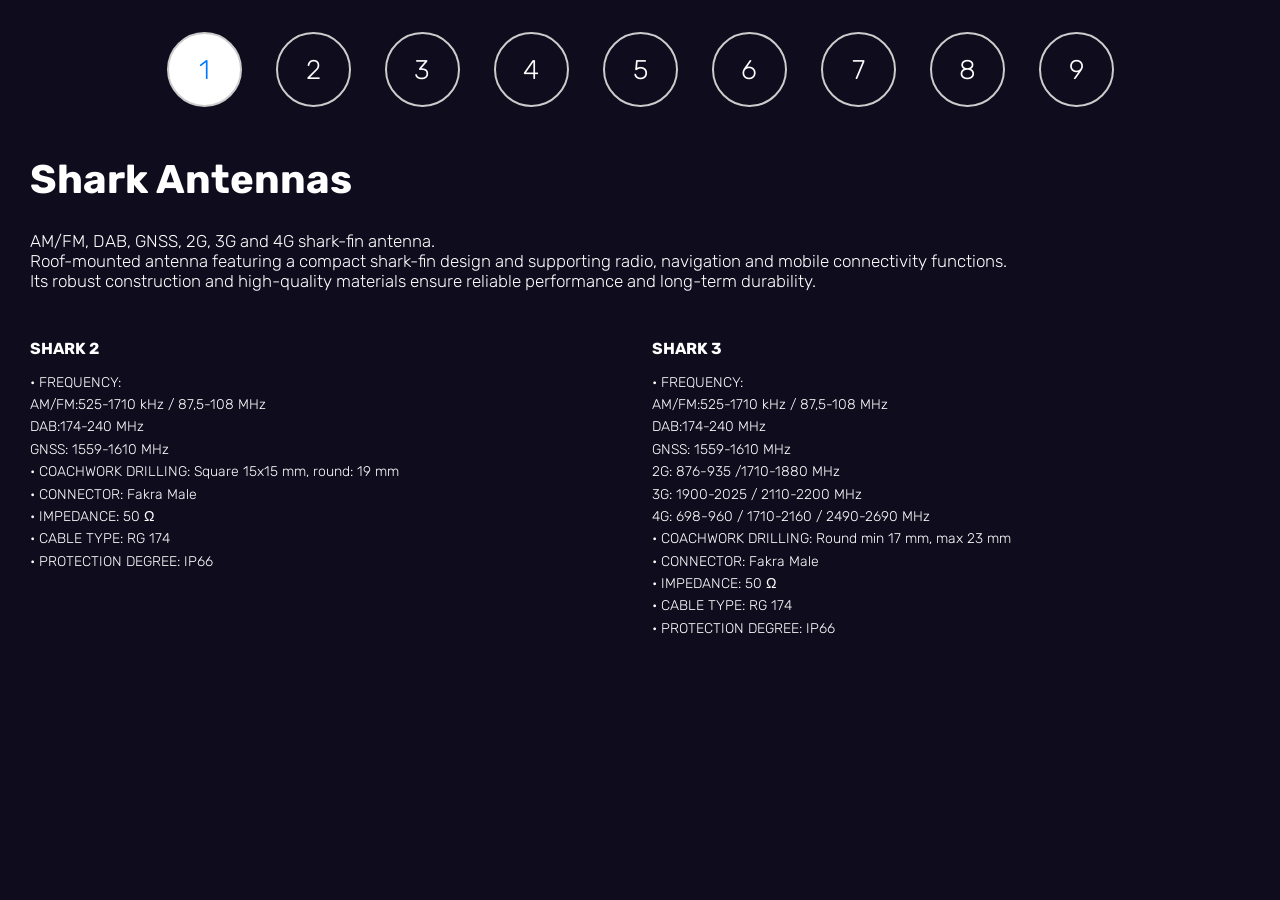
==== index.html @ e8b11071 "Add files via upload" ====
<!DOCTYPE html>
<html lang="en">
<head>
    <title>Touch Screen EIMA 2026 - CONNECT</title>
	<meta charset="utf-8">
	<meta name="viewport" content="width=device-width, initial-scale=1">
	<!--Boostrap-->
	<link href="css/bootstrap-grid.css" rel="stylesheet">
	<!--Link foglio CSS-->
	<link rel="stylesheet" type="text/css" href="css/style.css">
	<!--Google font-->
	<link rel="preconnect" href="https://fonts.googleapis.com">
	<link rel="preconnect" href="https://fonts.gstatic.com" crossorigin>
	<link href="https://fonts.googleapis.com/css2?family=Rubik:wght@300;500;700&display=swap" rel="stylesheet">
	<!--JavaScript-->
	<script src="js/jquery.min.js"></script>
	<script src="js/2bootstrap.min.js"></script>
</head>
<body>

    <div class="tabs-container">
        <!-- Pulsanti delle schede -->
        <div class="tabs-nav">
            <button class="tab-button active" onclick="openTab(event, 'scheda1')">1</button>
            <button class="tab-button" onclick="openTab(event, 'scheda2')">2</button>
            <button class="tab-button" onclick="openTab(event, 'scheda3')">3</button>
			<button class="tab-button" onclick="openTab(event, 'scheda4')">4</button>
			<button class="tab-button" onclick="openTab(event, 'scheda5')">5</button>
			<button class="tab-button" onclick="openTab(event, 'scheda6')">6</button>
			<button class="tab-button" onclick="openTab(event, 'scheda7')">7</button>
			<button class="tab-button" onclick="openTab(event, 'scheda8')">8</button>
			<button class="tab-button" onclick="openTab(event, 'scheda9')">9</button>
        </div>

        <!-- Contenuto delle schede -->
        <div class="tabs-content">
            <div id="scheda1" class="tab-panel active">
				<div class="row"> 
			 		<div class="col-12">
                	<h1>Shark Antennas</h1>
					<h5>AM/FM, DAB, GNSS, 2G, 3G and 4G shark-fin antenna.<br>
 Roof-mounted antenna featuring a compact shark-fin design and supporting radio, navigation and mobile connectivity functions.<br>
 Its robust construction and high-quality materials ensure reliable performance and long-term durability.</h5>
					</div>
				</div><br>
				<div class="row">
					<div class="col-6">
					<b>SHARK 2</b>
					<p>• FREQUENCY: <br>
					AM/FM:525-1710 kHz / 87,5-108 MHz<br>
					DAB:174-240 MHz<br>
					GNSS: 1559-1610 MHz<br>
					• COACHWORK DRILLING: Square 15x15 mm, round: 19 mm<br>
					• CONNECTOR: Fakra Male<br>
					• IMPEDANCE: 50 Ω<br>
					• CABLE TYPE: RG 174<br>
					• PROTECTION DEGREE: IP66
					</p>
					</div>
					
					<div class="col-6">
					<b>SHARK 3</b>
					<p>• FREQUENCY: <br>
					AM/FM:525-1710 kHz / 87,5-108 MHz<br>
					DAB:174-240 MHz<br>
					GNSS: 1559-1610 MHz<br>
					2G: 876-935 /1710-1880 MHz<br>
					3G: 1900-2025 / 2110-2200 MHz<br>
					4G: 698-960 / 1710-2160 / 2490-2690 MHz<br>
					• COACHWORK DRILLING: Round min 17 mm, max 23 mm<br>
					• CONNECTOR: Fakra Male<br>
					• IMPEDANCE: 50 Ω<br>
					• CABLE TYPE: RG 174<br>
					• PROTECTION DEGREE: IP66
					</div>
				</div>
           </div>

            <div id="scheda2" class="tab-panel">
                <div class="row"> 
			 		<div class="col-12">
                	<h1>Flexi Antenna</h1>
					<h5>AM/FM and DAB-ready antenna designed for heavy-duty applications.<br>
 Suitable for receiving both analogue AM/FM and DAB digital radio signals.<br>
 Its unique design and materials make the rod highly flexible and resistant to the mechanical stresses typically encountered in agricultural and construction vehicles.</h5>
					</div>
				</div>
				<div class="row">
					<div class="col-6">
					<p>• FREQUENCY: 525-1710 kHz / 87,5-108 MHz<br>
					• CONNECTOR: DIN Male<br>
					• CABLE TYPE: RG 58<br>
					• CABLE LENGHT: 1500-2500mm<br>
					• IMPEDANCE: 50 Ω</p>
					</div>
					<div class="col-6">
					<p>• ROD TYPE: Smooth<br>
					• ROD LENGTH (L): 240 mm<br>
					• ROD THREAD: M6<br>
					• MOUNTING TYPE: Universal<br>
					• PROTECTION DEGREE: IP68</p>
					</div>
            	</div>
			</div>
			
			<div id="scheda3" class="tab-panel">
                <div class="row"> 
			 		<div class="col-12">
                	<h1>Foil Combi DAB Antenna</h1>
					<h5>AM/FM and DAB foil antenna with dedicated amplifier for plastic and fiberglass surfaces.<br>
 Designed for installation on recreational, commercial and industrial vehicles with non-metallic body panels.<br>
 The adhesive-mounted antenna provides reliable radio reception while enabling flexible integration on bumpers and other plastic or fiberglass surfaces. </h5>
					</div>
				</div>
				<div class="row">
					<div class="col-4">
					<p>• PROTECTION DEGREE: IP67<br>
					• CONNECTOR: Fakra Male<br>
					• POWER SUPPLY: 12 Volt phantom<br>
					• CONSUMPTION: 60 mA max<br>
					• IMPEDANCE: 50 Ω</p>
					</div>
					<div class="col-4">
					<p><b>AM/FM</b><br>
					• FREQUENCY: 525-1710 kHz / 87,5-108 MHz<br>
					• VSWR: 2,1:1</p>
					</div>
					<div class="col-4">
					<p><b>DAB</b><br>
					• FREQUENCY: 174 - 240 MHz<br>
					• GAIN: 8 dBi <br>
					• VSWR: 1,7:1</p>
					</div>
            	</div>
			</div>
			
			<div id="scheda4" class="tab-panel">
                <div class="row"> 
			 		<div class="col-12">
                	<h1>New Light Antenna</h1>
					<h5>AM/FM and DAB foil antenna for internal glass mounting.<br>
 Designed for the reception of analogue AM/FM and DAB digital radio signals.<br>
 The compact amplifier and transparent receiving element ensure high reception quality while maintaining a virtually invisible installation.</h5>
					</div>
				</div>
				<div class="row">
					<div class="col-4">
					<p>• CONNECTOR: FAKRA Male<br>
					• CABLE TYPE: RG 174<br>
					• CABLE LENGTH: 170 mm<br>
					• POWER SUPPLY: 12 Volt phantom<br>
					• CONSUMPTION: 90 mA max<br>
					• IMPEDANCE: 50 Ω<br>
					• MOUNTING: Internal adhesive on glass<br>
					• PROTECTION DEGREE: IP41</p>
					</div>
					<div class="col-4">
					<p><b>AM/FM</b><br>
					• FREQUENCY: 525-1710 kHz / 87,5-108 MHz<br>
					• VSWR:FM: < 3:1</p>
					</div>
					<div class="col-4">
					<p><b>DAB</b><br>
					• FREQUENCY: 174-240 MHz<br>
					• GAIN: 8 dBi<br>
					• VSWR: < 2:1</p>
					</div>
            	</div>
			</div>
			
			<div id="scheda5" class="tab-panel">
                <div class="row"> 
			 		<div class="col-12">
                	<h1>Rubber DAB Antenna</h1>
					<h5>DAB antenna for internal glass mounting with adhesive fixing.<br>
 Designed for reliable DAB digital radio reception in a wide range of vehicle applications.<br>
 Its sturdy, thin and flexible construction ensures easy installation on the windscreen, rear window or side windows, while the integrated low-noise amplifier enhances signal quality.</h5>
					</div>
				</div>
				<div class="row">
					<div class="col-6">
					<p>• FREQUENCY: 174-240 MHz<br>
					• CONNECTOR: SMB Female 90°<br>
					• CABLE TYPE: RG 174<br>
					• CABLE LENGTH: 3500 mm<br>
					• POWER SUPPLY: 12 Volt phantom</p>
					</div>
					<div class="col-6">
					<p>• CONSUMPTION: 28 mA max<br>
					• IMPEDANCE: 50 Ω<br>
					• GAIN: 6 dBi<br>
					• VSWR: 1,8 typical</p>
					</div>
            	</div>
			</div>
			
			<div id="scheda6" class="tab-panel">
                <div class="row"> 
			 		<div class="col-12">
                	<h1>Radome Compact Antenna</h1>
					<h5>Compact low-profile multiband antenna for mobile communication, positioning and data transmission.<br>
 Suitable for demanding vehicle and industrial applications requiring multiple connectivity functions in a single device.<br>
 It supports 2G, 3G, 4G, dual-band Wi-Fi, Bluetooth and GNSS technologies, combining versatility and robustness in a compact design.</h5>
					</div>
				</div>
				<div class="row">
					<div class="col-3">
					<p>• CONNECTOR: FAKRA Male<br>
					• CABLE TYPE: RG 174<br>
					• CABLE LENGHT: 190mm<br>
					• IMPEDANCE: 50 Ω<br>
					• MAX POWER: 4 Watt <br>
					• MOUNTING: on roof<br>
					• COACHWORK DRILLING: Round 19 mm
					• PROTECTION DEGREE: IP69</p>
					</div>
					<div class="col-3">
					<p><b>2G, 3G, 4G</b><br>
					• FREQUENCY: <br>
					2G: 876-935 / 1710-1880 MHz<br>
					3G: 1900-2025 / 2110-2200 MHz<br>
					4G: 698-960 / 1710-2160 / 2490-2690 MHz<br>
					• GAIN: 5 dBi max <br>
					• VSWR: 2,5:1
					</div>
					<div class="col-3">
					<p><b>WIFI BLUETOOTH</b><br>
					• FREQUENCY: <br>
					WIFI: 2401-2495 / 5170-5850 MHz<br>
					BLUETOOTH: 2400 MHz<br>
					• GAIN: 4 dBi max<br>
					• VSWR: 1,8:1<br>
					</p>
					</div>
					<div class="col-3">
					<p><b>GNSS</b><br>
					• FREQUENCY: 1559-1610 MHz<br>
					• GAIN: 28 dBi<br>
					• VSWR: 1,5:1<br>
					• POWER SUPPLY: 3-5 Volt phantom<br>
					• CONSUMPTION: 45 mA max</p>
					</div>
            	</div>
			</div>
			
			<div id="scheda7" class="tab-panel">
                <div class="row"> 
			 		<div class="col-12">
                	<h1>Navi Antenna</h1>
					<h5>GNSS antenna for internal mounting with adhesive or magnetic fixing.<br>
 Designed to support the main satellite positioning systems used for navigation and tracking applications.<br>
 Its compact design enables easy integration while ensuring accurate and reliable positioning performance.</h5>
					</div>
				</div>
				<div class="row">
					<div class="col-6">
					<p>• FREQUENCY: 1559-1610 MHz<br>
					• CABLE TYPE: RG 174<br>
					• POWER SUPPLY: 3-5 Volt phantom<br>
					• CONSUMPTION: 45 mA max<br>
					• IMPEDANCE: 50 Ω</p>
					</div>
					<div class="col-6">
					<p>• GAIN: 28 dBi<br>
					• VSWR: 1,5:1<br>
					• MOUNTING: Internal and external - Magnetic and adhesive<br>
					• PROTECTION DEGREE: IP69K</p>
					</div>
            	</div>
			</div>
			
			<div id="scheda8" class="tab-panel">
                <div class="row"> 
			 		<div class="col-12">
                	<h1>DAB Radio</h1>
					<h5>Dust- and splash-resistant DAB radio designed for heavy-duty applications.<br>
 Compatible with both 12V and 24V vehicle electrical systems without the need for adapters.<br>
 The integrated timer function allows the radio to continue operating for a predetermined period after the switched power supply is turned off.</h5>
					</div>
				</div>
				<div class="row">
					<div class="col-6">
					<p>• TUNER: AM/FM RDS world tuner - DAB tuner<br>
					• AUDIO SOURCE: USB - A2DP - AUX in<br>
					• BLETOOTH: Hands free (HFP) - Audio streaming (A2DP/AVRCP)<br>
					• MEDIA: MP3 - WMA<br>
					• DISPLAY: LCD with white illumination and black segments<br>
					• KEY & KNOB: Red color light<br>
					• FRONT PANEL: Fixed panel<br>
					</p>
					</div>
					<div class="col-6">
					<p>• AUDIO POWER: 4 x 40 watt max<br>
					• POWER SUPPLY: 12/24 volt<br>
					• MAIN CONNECTOR: ISO built in<br>
					• ANTENNA CONNECTOR AM/FM: DIN female - DAB: SMB male<br>
					• DIMENSIONS: 1 DIN standard short body<br>
					• PROTECTION DEGREE: IP54</p>
					</div>
            	</div>
			</div>
			
			<div id="scheda9" class="tab-panel">
                <div class="row"> 
			 		<div class="col-12">
                	<h1>Active Splitter</h1>
					<h5>AM/FM-DAB active splitter developed in compliance with OEM specifications.<br>
 Designed to connect a DAB digital radio receiver to a passive AM/FM antenna prepared for DAB frequency reception.<br>
 The splitter ensures excellent separation of AM/FM and DAB signals, enabling the recovery of digital radio signals through compatible passive antenna systems.</h5>
					</div>
				</div>
				<div class="row">
					<div class="col-6">
					<p>• FREQUENCY AM/FM: 525-1710kHz / 87,5-108MHz / DAB: 174-240MHz<br>
					• CONNECTOR: FAKRA Male Waterblue for IN and OUT<br>
					• POWER SUPPLY: 12 Volt dedicated<br>
					• CONSUMPTION: 110 mA<br>
					• IMPEDANCE: 50 Ω<br>
					• GAIN AM: 25 dB / FM: 12 dB / DAB: 20 dB<br>
					• VSWR FM: 3:1 / DAB: 2.5:1</p>
					</div>
					<div class="col-6">
					<p>• MOUNTING: Inside the vehicle with double-sided tape or plastic ties<br>
					• PROTECTION DEGREE: IP40<br>
					• ADAPTER CABLE ANTENNA IN: DIN Female<br>
					• ADAPTER CABLE AM / FM OUT: DIN Male<br>
					• ADAPTER CABLE DAB OUT: SMB Female 90°<br>
					• ADAPTER CABLE LENGHT: 500mm</p>
					</div>
            	</div>
			</div>
        </div>
    </div>


		
    <!-- Script JavaScript per gestire l'apertura -->
    <script>
        function openTab(event, tabId) {
            // Nasconde tutti i pannelli di contenuto
            const panels = document.querySelectorAll('.tab-panel');
            panels.forEach(panel => panel.classList.remove('active'));

            // Rimuove la classe 'active' da tutti i pulsanti
            const buttons = document.querySelectorAll('.tab-button');
            buttons.forEach(button => button.classList.remove('active'));

            // Mostra il pannello corrente e aggiunge la classe 'active' al pulsante cliccato
            document.getElementById(tabId).classList.add('active');
            event.currentTarget.classList.add('active');
        }
    </script>

</body>
</html>
---- css/style.css ----
/*
	Comment
*/

@font-face {
  font-family: "Rubik";
  src: url('../Fonts/Rubik-Light.ttf') format('truetype');
  font-weight: 300;
  font-style: normal;
}

@font-face {
  font-family: "Rubik";
  src: url('../Fonts/Rubik-Bold.ttf') format('truetype');
  font-weight: 700;
  font-style: normal;
}

@font-face {
  font-family: "Rubik";
  src: url('../Fonts/Rubik-Medium.ttf') format('truetype');
  font-weight: 500;
  font-style: normal;
}

html, body {
	margin: 0;
	height: 100vw;
	height: 100vh;
	overflow: hidden;
	font-family: 'Rubik', sans-serif;
	box-sizing: border-box;
}

body {
	background-color: #0F0C1D;
	font-family: 'Rubik', sans-serif;
	color: white;
}
a {
	text-decoration:none;
	color: #FFF;
	font-weight: 300;
}
/*.container {
	margin-top: 150px;
}*/

.container {
  width: 100%;
  height: 100%;
  display: flex;
  flex-direction: column;
  justify-content: center; /* Centra il testo verticalmente */
  padding: 20px;
  box-sizing: border-box;
}


p{
	line-height: 160%;
	font-weight: 300;
	font-size: 14px;
}
h1 {
	font-size: 40px;
	font-weight: 700;
}
h2 {
	font-weight: 500;
}
h3 {
	font-size: 25px;
	font-weight: 500;
}
h5 {
	font-size: 17px;
	font-weight: 300;
}
label {
	font-weight: 300;
}
input {
	font-weight: 300;
}
	
button {
	font-family: 'Rubik', sans-serif;
	margin: 2px;
	border: 2px solid white;
	border-radius: 50px;
	padding: 15px 20px;
	background-color: #0F0C1D;
	color: white;
	font-size: 14px;
	font-weight: 300;
}
.container .click {
	font-family: 'Rubik', sans-serif;
	margin: 2px;
	border: 2px solid white;
	border-radius: 50px;
	padding: 18px 25px;
	background-color: #0F0C1D;
	color: white;
	font-size: 16px;
}

video {
  width: 100%;
  max-width: 100%;
  height: auto;
}



/******* PDF READER - MODAL BOOTSTRAP *******/

.modal {
  --bs-modal-zindex: 1055;
  --bs-modal-width: 500px;
  --bs-modal-padding: 1rem;
  --bs-modal-margin: 0.5rem;
  --bs-modal-color: ;
  --bs-modal-bg: var(--bs-body-bg);
  --bs-modal-border-color: var(--bs-border-color-translucent);
  --bs-modal-border-width: var(--bs-border-width);
  --bs-modal-border-radius: var(--bs-border-radius-lg);
  --bs-modal-box-shadow: var(--bs-box-shadow-sm);
  --bs-modal-inner-border-radius: calc(var(--bs-border-radius-lg) - (var(--bs-border-width)));
  --bs-modal-header-padding-x: 1rem;
  --bs-modal-header-padding-y: 1rem;
  --bs-modal-header-padding: 1rem 1rem;
  --bs-modal-header-border-color: var(--bs-border-color);
  --bs-modal-header-border-width: var(--bs-border-width);
  --bs-modal-title-line-height: 1.5;
  --bs-modal-footer-gap: 0.5rem;
  --bs-modal-footer-bg: ;
  --bs-modal-footer-border-color: var(--bs-border-color);
  --bs-modal-footer-border-width: var(--bs-border-width);
  position: fixed;
  top: 0;
  left: 0;
  z-index: var(--bs-modal-zindex);
  display: none;
  width: 100%;
  height: 100%;
  overflow-x: hidden;
  overflow-y: auto;
  outline: 0;
}

.modal-dialog {
  position: relative;
  width: auto;
  margin: var(--bs-modal-margin);
  pointer-events: none;
}
.modal.fade .modal-dialog {
  transition: transform 0.3s ease-out;
  transform: translate(0, -50px);
}
@media (prefers-reduced-motion: reduce) {
  .modal.fade .modal-dialog {
    transition: none;
  }
}
.modal.show .modal-dialog {
  transform: none;
}
.modal.modal-static .modal-dialog {
  transform: scale(1.02);
}

.modal-dialog-scrollable {
  height: calc(100% - var(--bs-modal-margin) * 2);
}
.modal-dialog-scrollable .modal-content {
  max-height: 100%;
  overflow: hidden;
}
.modal-dialog-scrollable .modal-body {
  overflow-y: auto;
}

.modal-dialog-centered {
  display: flex;
  align-items: center;
  min-height: calc(100% - var(--bs-modal-margin) * 2);
}

.modal-content {
  position: relative;
  display: flex;
  flex-direction: column;
  width: 100%;
  color: var(--bs-modal-color);
  pointer-events: auto;
  background-color: var(--bs-modal-bg);
  background-clip: padding-box;
  border: var(--bs-modal-border-width) solid var(--bs-modal-border-color);
  border-radius: var(--bs-modal-border-radius);
  outline: 0;
}

.modal-backdrop {
  --bs-backdrop-zindex: 1050;
  --bs-backdrop-bg: #000;
  --bs-backdrop-opacity: 0.5;
  position: fixed;
  top: 0;
  left: 0;
  z-index: var(--bs-backdrop-zindex);
  width: 100vw;
  height: 100vh;
  background-color: var(--bs-backdrop-bg);
}
.modal-backdrop.fade {
  opacity: 0.7;
}
.modal-backdrop.show {
  opacity: var(--bs-backdrop-opacity);
}

.modal-header {
  display: flex;
  flex-shrink: 0;
  align-items: center;
  justify-content: space-between;
  padding: var(--bs-modal-header-padding);
  border-bottom: var(--bs-modal-header-border-width) solid var(--bs-modal-header-border-color);
  border-top-left-radius: var(--bs-modal-inner-border-radius);
  border-top-right-radius: var(--bs-modal-inner-border-radius);
}
.modal-header .btn-close {
  padding: calc(var(--bs-modal-header-padding-y) * 0.5) calc(var(--bs-modal-header-padding-x) * 0.5);
  margin: calc(-0.5 * var(--bs-modal-header-padding-y)) calc(-0.5 * var(--bs-modal-header-padding-x)) calc(-0.5 * var(--bs-modal-header-padding-y)) auto;
}

.modal-title {
  margin-bottom: 0;
  line-height: var(--bs-modal-title-line-height);
}

.modal-body {
  position: relative;
  flex: 1 1 auto;
  padding: var(--bs-modal-padding);
}

.modal-footer {
  display: flex;
  flex-shrink: 0;
  flex-wrap: wrap;
  align-items: center;
  justify-content: flex-end;
  padding: calc(var(--bs-modal-padding) - var(--bs-modal-footer-gap) * 0.5);
  background-color: var(--bs-modal-footer-bg);
  border-top: var(--bs-modal-footer-border-width) solid var(--bs-modal-footer-border-color);
  border-bottom-right-radius: var(--bs-modal-inner-border-radius);
  border-bottom-left-radius: var(--bs-modal-inner-border-radius);
}
.modal-footer > * {
  margin: calc(var(--bs-modal-footer-gap) * 0.5);
}

@media (min-width: 576px) {
  .modal {
    --bs-modal-margin: 1.75rem;
    --bs-modal-box-shadow: var(--bs-box-shadow);
  }
  .modal-dialog {
    max-width: var(--bs-modal-width);
    margin-right: auto;
    margin-left: auto;
  }
  .modal-sm {
    --bs-modal-width: 300px;
  }
}
@media (min-width: 992px) {
  .modal-lg,
  .modal-xl {
    --bs-modal-width: 900px;
  }
}
@media (min-width: 1200px) {
  .modal-xl {
    --bs-modal-width: 1100px;
  }
}
.modal-fullscreen {
  width: 100vw;
  max-width: none;
  height: 100%;
  margin: 0;
}
.modal-fullscreen .modal-content {
  height: 100%;
  border: 0;
  border-radius: 0;
}
.modal-fullscreen .modal-header,
.modal-fullscreen .modal-footer {
  border-radius: 0;
}
.modal-fullscreen .modal-body {
  overflow-y: auto;
}

@media (max-width: 575.98px) {
  .modal-fullscreen-sm-down {
    width: 100vw;
    max-width: none;
    height: 100%;
    margin: 0;
  }
  .modal-fullscreen-sm-down .modal-content {
    height: 100%;
    border: 0;
    border-radius: 0;
  }
  .modal-fullscreen-sm-down .modal-header,
  .modal-fullscreen-sm-down .modal-footer {
    border-radius: 0;
  }
  .modal-fullscreen-sm-down .modal-body {
    overflow-y: auto;
  }
}
@media (max-width: 767.98px) {
  .modal-fullscreen-md-down {
    width: 100vw;
    max-width: none;
    height: 100%;
    margin: 0;
  }
  .modal-fullscreen-md-down .modal-content {
    height: 100%;
    border: 0;
    border-radius: 0;
  }
  .modal-fullscreen-md-down .modal-header,
  .modal-fullscreen-md-down .modal-footer {
    border-radius: 0;
  }
  .modal-fullscreen-md-down .modal-body {
    overflow-y: auto;
  }
}
@media (max-width: 991.98px) {
  .modal-fullscreen-lg-down {
    width: 100vw;
    max-width: none;
    height: 100%;
    margin: 0;
  }
  .modal-fullscreen-lg-down .modal-content {
    height: 100%;
    border: 0;
    border-radius: 0;
  }
  .modal-fullscreen-lg-down .modal-header,
  .modal-fullscreen-lg-down .modal-footer {
    border-radius: 0;
  }
  .modal-fullscreen-lg-down .modal-body {
    overflow-y: auto;
  }
}
@media (max-width: 1199.98px) {
  .modal-fullscreen-xl-down {
    width: 100vw;
    max-width: none;
    height: 100%;
    margin: 0;
  }
  .modal-fullscreen-xl-down .modal-content {
    height: 100%;
    border: 0;
    border-radius: 0;
  }
  .modal-fullscreen-xl-down .modal-header,
  .modal-fullscreen-xl-down .modal-footer {
    border-radius: 0;
  }
  .modal-fullscreen-xl-down .modal-body {
    overflow-y: auto;
  }
}
@media (max-width: 1399.98px) {
  .modal-fullscreen-xxl-down {
    width: 100vw;
    max-width: none;
    height: 100%;
    margin: 0;
  }
  .modal-fullscreen-xxl-down .modal-content {
    height: 100%;
    border: 0;
    border-radius: 0;
  }
  .modal-fullscreen-xxl-down .modal-header,
  .modal-fullscreen-xxl-down .modal-footer {
    border-radius: 0;
  }
  .modal-fullscreen-xxl-down .modal-body {
    overflow-y: auto;
  }
}

/****** PAGINATION ******/

.pagination {
  --bs-pagination-padding-x: 0.75rem;
  --bs-pagination-padding-y: 0.375rem;
  --bs-pagination-font-size: 1rem;
  --bs-pagination-color: var(--bs-link-color);
  --bs-pagination-bg: var(--bs-body-bg);
  --bs-pagination-border-width: var(--bs-border-width);
  --bs-pagination-border-color: var(--bs-border-color);
  --bs-pagination-border-radius: var(--bs-border-radius);
  --bs-pagination-hover-color: var(--bs-link-hover-color);
  --bs-pagination-hover-bg: var(--bs-tertiary-bg);
  --bs-pagination-hover-border-color: var(--bs-border-color);
  --bs-pagination-focus-color: var(--bs-link-hover-color);
  --bs-pagination-focus-bg: var(--bs-secondary-bg);
  --bs-pagination-focus-box-shadow: 0 0 0 0.25rem rgba(13, 110, 253, 0.25);
  --bs-pagination-active-color: #fff;
  --bs-pagination-active-bg: #0d6efd;
  --bs-pagination-active-border-color: #0d6efd;
  --bs-pagination-disabled-color: var(--bs-secondary-color);
  --bs-pagination-disabled-bg: var(--bs-secondary-bg);
  --bs-pagination-disabled-border-color: var(--bs-border-color);
  display: flex;
  padding-left: 0;
  list-style: none;
}

.page-link {
  position: relative;
  display: block;
  padding: var(--bs-pagination-padding-y) var(--bs-pagination-padding-x);
  font-size: var(--bs-pagination-font-size);
  color: var(--bs-pagination-color);
  text-decoration: none;
  background-color: var(--bs-pagination-bg);
  border: var(--bs-pagination-border-width) solid var(--bs-pagination-border-color);
  transition: color 0.15s ease-in-out, background-color 0.15s ease-in-out, border-color 0.15s ease-in-out, box-shadow 0.15s ease-in-out;
}
@media (prefers-reduced-motion: reduce) {
  .page-link {
    transition: none;
  }
}
.page-link:hover {
  z-index: 2;
  color: var(--bs-pagination-hover-color);
  background-color: var(--bs-pagination-hover-bg);
  border-color: var(--bs-pagination-hover-border-color);
}
.page-link:focus {
  z-index: 3;
  color: var(--bs-pagination-focus-color);
  background-color: var(--bs-pagination-focus-bg);
  outline: 0;
  box-shadow: var(--bs-pagination-focus-box-shadow);
}
.page-link.active, .active > .page-link {
  z-index: 3;
  color: var(--bs-pagination-active-color);
  background-color: var(--bs-pagination-active-bg);
  border-color: var(--bs-pagination-active-border-color);
}
.page-link.disabled, .disabled > .page-link {
  color: var(--bs-pagination-disabled-color);
  pointer-events: none;
  background-color: var(--bs-pagination-disabled-bg);
  border-color: var(--bs-pagination-disabled-border-color);
}

.page-item:not(:first-child) .page-link {
  margin-left: calc(var(--bs-border-width) * -1);
}
.page-item:first-child .page-link {
  border-top-left-radius: var(--bs-pagination-border-radius);
  border-bottom-left-radius: var(--bs-pagination-border-radius);
}
.page-item:last-child .page-link {
  border-top-right-radius: var(--bs-pagination-border-radius);
  border-bottom-right-radius: var(--bs-pagination-border-radius);
}

.pagination-lg {
  --bs-pagination-padding-x: 1.5rem;
  --bs-pagination-padding-y: 0.75rem;
  --bs-pagination-font-size: 1.25rem;
  --bs-pagination-border-radius: var(--bs-border-radius-lg);
}

.pagination-sm {
  --bs-pagination-padding-x: 0.5rem;
  --bs-pagination-padding-y: 0.25rem;
  --bs-pagination-font-size: 0.875rem;
  --bs-pagination-border-radius: var(--bs-border-radius-sm);
}


/* Stile generale del contenitore */
        .tabs-container {
            margin: 20px 20px 20px 20px;
            overflow: hidden;
        }

/* Barra superiore con i pulsanti delle schede */
        .tabs-nav {
            display: flex;
			justify-content: center;
    		gap: 30px;
    		padding: 10px 0;
        }

        .tab-button {
            width: 75px;                  /* Larghezza fissa */
    		height: 75px;                 /* Altezza identica alla larghezza */
    		border-radius: 50%;           /* Rende il pulsante un cerchio perfetto */
    		border: 2px solid #ccc;       /* Bordo del cerchio non attivo */
    		font-size: 27px;
    /* Centra il testo perfettamente dentro il cerchio */
    		display: flex;
    		align-items: center;
    		justify-content: center;
        }

        /* Stile per la scheda attualmente attiva e aperta */
        .tab-button.active {
            background-color: #ffffff;
            color: #007BFF;
        }

        /* Contenitore dei testi */
        .tabs-content {
            padding: 10px;
            min-height: 150px;
        }
		

		
        /* Nasconde i contenuti di default */
        .tab-panel {
            display: none;
        }

        /* Mostra il contenuto quando la scheda è attiva */
        .tab-panel.active {
            display: block;
            animation: fadeIn 0.5s;
        }

        /* Semplice effetto di comparsa morbida */
        @keyframes fadeIn {
            from { opacity: 0; }
            to { opacity: 1; }
        }
		
/*Bollino NEW*/
.bollino-new {
background-color: #ff3b30; /* Rosso acceso */
color: white;              /* Testo bianco */
font-size: 14px;           /* Testo più piccolo del titolo */
font-weight: bold;
padding: 5px 10px;          /* Spazio interno (alto/basso, sinistra/destra) */
border-radius: 100px;        /* Angoli arrotondati (usa 12px per farlo ovale) */
text-transform: uppercase; /* Forza il testo in maiuscolo */
line-height: 1;            /* Evita che il bollino si allarghi in altezza */
}

.evidenzia-sinistra {
    position: relative;
    display: inline-block;
    border: 2px solid #007BFF;   /* Colore del bordo */
    padding: 0px 10px;
    border-radius: 6px;
  }
  
  
  video.video-basso {
   width: 100%;             /* Occupa tutto lo spazio orizzontale disponibile */
    height: 75%;           /* Imposta l'altezza massima che desideri */
    object-fit: cover;       /* Taglia i bordi senza deformare il video */
    object-position: center; /* Inquadra perfettamente il centro del video */
  }
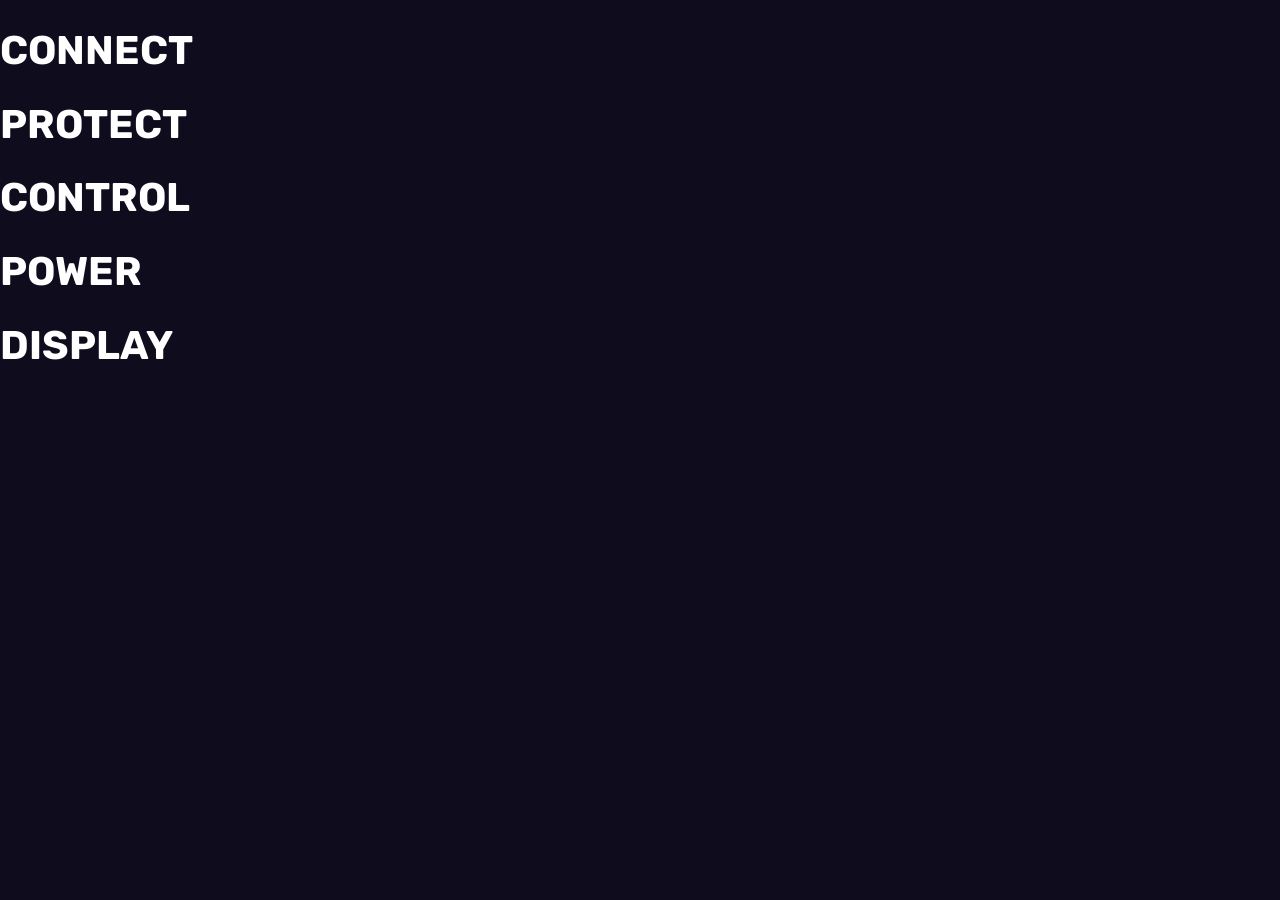
==== commit 4a150460: "Add files via upload" ====
--- a/index.html
+++ b/index.html
@@ -1,7 +1,7 @@
 <!DOCTYPE html>
 <html lang="en">
 <head>
-    <title>Touch Screen EIMA 2026 - CONNECT</title>
+    <title>Touch Screen EIMA 2026 - MAIN</title>
 	<meta charset="utf-8">
 	<meta name="viewport" content="width=device-width, initial-scale=1">
 	<!--Boostrap-->
@@ -13,343 +13,17 @@
 	<link rel="preconnect" href="https://fonts.gstatic.com" crossorigin>
 	<link href="https://fonts.googleapis.com/css2?family=Rubik:wght@300;500;700&display=swap" rel="stylesheet">
 	<!--JavaScript-->
-	<script src="js/jquery.min.js"></script>
-	<script src="js/2bootstrap.min.js"></script>
+	<script src="../js/jquery.min.js"></script>
+	<script src="../js/2bootstrap.min.js"></script>
 </head>
 <body>
 
-    <div class="tabs-container">
-        <!-- Pulsanti delle schede -->
-        <div class="tabs-nav">
-            <button class="tab-button active" onclick="openTab(event, 'scheda1')">1</button>
-            <button class="tab-button" onclick="openTab(event, 'scheda2')">2</button>
-            <button class="tab-button" onclick="openTab(event, 'scheda3')">3</button>
-			<button class="tab-button" onclick="openTab(event, 'scheda4')">4</button>
-			<button class="tab-button" onclick="openTab(event, 'scheda5')">5</button>
-			<button class="tab-button" onclick="openTab(event, 'scheda6')">6</button>
-			<button class="tab-button" onclick="openTab(event, 'scheda7')">7</button>
-			<button class="tab-button" onclick="openTab(event, 'scheda8')">8</button>
-			<button class="tab-button" onclick="openTab(event, 'scheda9')">9</button>
-        </div>
 
-        <!-- Contenuto delle schede -->
-        <div class="tabs-content">
-            <div id="scheda1" class="tab-panel active">
-				<div class="row"> 
-			 		<div class="col-12">
-                	<h1>Shark Antennas</h1>
-					<h5>AM/FM, DAB, GNSS, 2G, 3G and 4G shark-fin antenna.<br>
- Roof-mounted antenna featuring a compact shark-fin design and supporting radio, navigation and mobile connectivity functions.<br>
- Its robust construction and high-quality materials ensure reliable performance and long-term durability.</h5>
-					</div>
-				</div><br>
-				<div class="row">
-					<div class="col-6">
-					<b>SHARK 2</b>
-					<p>• FREQUENCY: <br>
-					AM/FM:525-1710 kHz / 87,5-108 MHz<br>
-					DAB:174-240 MHz<br>
-					GNSS: 1559-1610 MHz<br>
-					• COACHWORK DRILLING: Square 15x15 mm, round: 19 mm<br>
-					• CONNECTOR: Fakra Male<br>
-					• IMPEDANCE: 50 Ω<br>
-					• CABLE TYPE: RG 174<br>
-					• PROTECTION DEGREE: IP66
-					</p>
-					</div>
-					
-					<div class="col-6">
-					<b>SHARK 3</b>
-					<p>• FREQUENCY: <br>
-					AM/FM:525-1710 kHz / 87,5-108 MHz<br>
-					DAB:174-240 MHz<br>
-					GNSS: 1559-1610 MHz<br>
-					2G: 876-935 /1710-1880 MHz<br>
-					3G: 1900-2025 / 2110-2200 MHz<br>
-					4G: 698-960 / 1710-2160 / 2490-2690 MHz<br>
-					• COACHWORK DRILLING: Round min 17 mm, max 23 mm<br>
-					• CONNECTOR: Fakra Male<br>
-					• IMPEDANCE: 50 Ω<br>
-					• CABLE TYPE: RG 174<br>
-					• PROTECTION DEGREE: IP66
-					</div>
-				</div>
-           </div>
-
-            <div id="scheda2" class="tab-panel">
-                <div class="row"> 
-			 		<div class="col-12">
-                	<h1>Flexi Antenna</h1>
-					<h5>AM/FM and DAB-ready antenna designed for heavy-duty applications.<br>
- Suitable for receiving both analogue AM/FM and DAB digital radio signals.<br>
- Its unique design and materials make the rod highly flexible and resistant to the mechanical stresses typically encountered in agricultural and construction vehicles.</h5>
-					</div>
-				</div>
-				<div class="row">
-					<div class="col-6">
-					<p>• FREQUENCY: 525-1710 kHz / 87,5-108 MHz<br>
-					• CONNECTOR: DIN Male<br>
-					• CABLE TYPE: RG 58<br>
-					• CABLE LENGHT: 1500-2500mm<br>
-					• IMPEDANCE: 50 Ω</p>
-					</div>
-					<div class="col-6">
-					<p>• ROD TYPE: Smooth<br>
-					• ROD LENGTH (L): 240 mm<br>
-					• ROD THREAD: M6<br>
-					• MOUNTING TYPE: Universal<br>
-					• PROTECTION DEGREE: IP68</p>
-					</div>
-            	</div>
-			</div>
-			
-			<div id="scheda3" class="tab-panel">
-                <div class="row"> 
-			 		<div class="col-12">
-                	<h1>Foil Combi DAB Antenna</h1>
-					<h5>AM/FM and DAB foil antenna with dedicated amplifier for plastic and fiberglass surfaces.<br>
- Designed for installation on recreational, commercial and industrial vehicles with non-metallic body panels.<br>
- The adhesive-mounted antenna provides reliable radio reception while enabling flexible integration on bumpers and other plastic or fiberglass surfaces. </h5>
-					</div>
-				</div>
-				<div class="row">
-					<div class="col-4">
-					<p>• PROTECTION DEGREE: IP67<br>
-					• CONNECTOR: Fakra Male<br>
-					• POWER SUPPLY: 12 Volt phantom<br>
-					• CONSUMPTION: 60 mA max<br>
-					• IMPEDANCE: 50 Ω</p>
-					</div>
-					<div class="col-4">
-					<p><b>AM/FM</b><br>
-					• FREQUENCY: 525-1710 kHz / 87,5-108 MHz<br>
-					• VSWR: 2,1:1</p>
-					</div>
-					<div class="col-4">
-					<p><b>DAB</b><br>
-					• FREQUENCY: 174 - 240 MHz<br>
-					• GAIN: 8 dBi <br>
-					• VSWR: 1,7:1</p>
-					</div>
-            	</div>
-			</div>
-			
-			<div id="scheda4" class="tab-panel">
-                <div class="row"> 
-			 		<div class="col-12">
-                	<h1>New Light Antenna</h1>
-					<h5>AM/FM and DAB foil antenna for internal glass mounting.<br>
- Designed for the reception of analogue AM/FM and DAB digital radio signals.<br>
- The compact amplifier and transparent receiving element ensure high reception quality while maintaining a virtually invisible installation.</h5>
-					</div>
-				</div>
-				<div class="row">
-					<div class="col-4">
-					<p>• CONNECTOR: FAKRA Male<br>
-					• CABLE TYPE: RG 174<br>
-					• CABLE LENGTH: 170 mm<br>
-					• POWER SUPPLY: 12 Volt phantom<br>
-					• CONSUMPTION: 90 mA max<br>
-					• IMPEDANCE: 50 Ω<br>
-					• MOUNTING: Internal adhesive on glass<br>
-					• PROTECTION DEGREE: IP41</p>
-					</div>
-					<div class="col-4">
-					<p><b>AM/FM</b><br>
-					• FREQUENCY: 525-1710 kHz / 87,5-108 MHz<br>
-					• VSWR:FM: < 3:1</p>
-					</div>
-					<div class="col-4">
-					<p><b>DAB</b><br>
-					• FREQUENCY: 174-240 MHz<br>
-					• GAIN: 8 dBi<br>
-					• VSWR: < 2:1</p>
-					</div>
-            	</div>
-			</div>
-			
-			<div id="scheda5" class="tab-panel">
-                <div class="row"> 
-			 		<div class="col-12">
-                	<h1>Rubber DAB Antenna</h1>
-					<h5>DAB antenna for internal glass mounting with adhesive fixing.<br>
- Designed for reliable DAB digital radio reception in a wide range of vehicle applications.<br>
- Its sturdy, thin and flexible construction ensures easy installation on the windscreen, rear window or side windows, while the integrated low-noise amplifier enhances signal quality.</h5>
-					</div>
-				</div>
-				<div class="row">
-					<div class="col-6">
-					<p>• FREQUENCY: 174-240 MHz<br>
-					• CONNECTOR: SMB Female 90°<br>
-					• CABLE TYPE: RG 174<br>
-					• CABLE LENGTH: 3500 mm<br>
-					• POWER SUPPLY: 12 Volt phantom</p>
-					</div>
-					<div class="col-6">
-					<p>• CONSUMPTION: 28 mA max<br>
-					• IMPEDANCE: 50 Ω<br>
-					• GAIN: 6 dBi<br>
-					• VSWR: 1,8 typical</p>
-					</div>
-            	</div>
-			</div>
-			
-			<div id="scheda6" class="tab-panel">
-                <div class="row"> 
-			 		<div class="col-12">
-                	<h1>Radome Compact Antenna</h1>
-					<h5>Compact low-profile multiband antenna for mobile communication, positioning and data transmission.<br>
- Suitable for demanding vehicle and industrial applications requiring multiple connectivity functions in a single device.<br>
- It supports 2G, 3G, 4G, dual-band Wi-Fi, Bluetooth and GNSS technologies, combining versatility and robustness in a compact design.</h5>
-					</div>
-				</div>
-				<div class="row">
-					<div class="col-3">
-					<p>• CONNECTOR: FAKRA Male<br>
-					• CABLE TYPE: RG 174<br>
-					• CABLE LENGHT: 190mm<br>
-					• IMPEDANCE: 50 Ω<br>
-					• MAX POWER: 4 Watt <br>
-					• MOUNTING: on roof<br>
-					• COACHWORK DRILLING: Round 19 mm
-					• PROTECTION DEGREE: IP69</p>
-					</div>
-					<div class="col-3">
-					<p><b>2G, 3G, 4G</b><br>
-					• FREQUENCY: <br>
-					2G: 876-935 / 1710-1880 MHz<br>
-					3G: 1900-2025 / 2110-2200 MHz<br>
-					4G: 698-960 / 1710-2160 / 2490-2690 MHz<br>
-					• GAIN: 5 dBi max <br>
-					• VSWR: 2,5:1
-					</div>
-					<div class="col-3">
-					<p><b>WIFI BLUETOOTH</b><br>
-					• FREQUENCY: <br>
-					WIFI: 2401-2495 / 5170-5850 MHz<br>
-					BLUETOOTH: 2400 MHz<br>
-					• GAIN: 4 dBi max<br>
-					• VSWR: 1,8:1<br>
-					</p>
-					</div>
-					<div class="col-3">
-					<p><b>GNSS</b><br>
-					• FREQUENCY: 1559-1610 MHz<br>
-					• GAIN: 28 dBi<br>
-					• VSWR: 1,5:1<br>
-					• POWER SUPPLY: 3-5 Volt phantom<br>
-					• CONSUMPTION: 45 mA max</p>
-					</div>
-            	</div>
-			</div>
-			
-			<div id="scheda7" class="tab-panel">
-                <div class="row"> 
-			 		<div class="col-12">
-                	<h1>Navi Antenna</h1>
-					<h5>GNSS antenna for internal mounting with adhesive or magnetic fixing.<br>
- Designed to support the main satellite positioning systems used for navigation and tracking applications.<br>
- Its compact design enables easy integration while ensuring accurate and reliable positioning performance.</h5>
-					</div>
-				</div>
-				<div class="row">
-					<div class="col-6">
-					<p>• FREQUENCY: 1559-1610 MHz<br>
-					• CABLE TYPE: RG 174<br>
-					• POWER SUPPLY: 3-5 Volt phantom<br>
-					• CONSUMPTION: 45 mA max<br>
-					• IMPEDANCE: 50 Ω</p>
-					</div>
-					<div class="col-6">
-					<p>• GAIN: 28 dBi<br>
-					• VSWR: 1,5:1<br>
-					• MOUNTING: Internal and external - Magnetic and adhesive<br>
-					• PROTECTION DEGREE: IP69K</p>
-					</div>
-            	</div>
-			</div>
-			
-			<div id="scheda8" class="tab-panel">
-                <div class="row"> 
-			 		<div class="col-12">
-                	<h1>DAB Radio</h1>
-					<h5>Dust- and splash-resistant DAB radio designed for heavy-duty applications.<br>
- Compatible with both 12V and 24V vehicle electrical systems without the need for adapters.<br>
- The integrated timer function allows the radio to continue operating for a predetermined period after the switched power supply is turned off.</h5>
-					</div>
-				</div>
-				<div class="row">
-					<div class="col-6">
-					<p>• TUNER: AM/FM RDS world tuner - DAB tuner<br>
-					• AUDIO SOURCE: USB - A2DP - AUX in<br>
-					• BLETOOTH: Hands free (HFP) - Audio streaming (A2DP/AVRCP)<br>
-					• MEDIA: MP3 - WMA<br>
-					• DISPLAY: LCD with white illumination and black segments<br>
-					• KEY & KNOB: Red color light<br>
-					• FRONT PANEL: Fixed panel<br>
-					</p>
-					</div>
-					<div class="col-6">
-					<p>• AUDIO POWER: 4 x 40 watt max<br>
-					• POWER SUPPLY: 12/24 volt<br>
-					• MAIN CONNECTOR: ISO built in<br>
-					• ANTENNA CONNECTOR AM/FM: DIN female - DAB: SMB male<br>
-					• DIMENSIONS: 1 DIN standard short body<br>
-					• PROTECTION DEGREE: IP54</p>
-					</div>
-            	</div>
-			</div>
-			
-			<div id="scheda9" class="tab-panel">
-                <div class="row"> 
-			 		<div class="col-12">
-                	<h1>Active Splitter</h1>
-					<h5>AM/FM-DAB active splitter developed in compliance with OEM specifications.<br>
- Designed to connect a DAB digital radio receiver to a passive AM/FM antenna prepared for DAB frequency reception.<br>
- The splitter ensures excellent separation of AM/FM and DAB signals, enabling the recovery of digital radio signals through compatible passive antenna systems.</h5>
-					</div>
-				</div>
-				<div class="row">
-					<div class="col-6">
-					<p>• FREQUENCY AM/FM: 525-1710kHz / 87,5-108MHz / DAB: 174-240MHz<br>
-					• CONNECTOR: FAKRA Male Waterblue for IN and OUT<br>
-					• POWER SUPPLY: 12 Volt dedicated<br>
-					• CONSUMPTION: 110 mA<br>
-					• IMPEDANCE: 50 Ω<br>
-					• GAIN AM: 25 dB / FM: 12 dB / DAB: 20 dB<br>
-					• VSWR FM: 3:1 / DAB: 2.5:1</p>
-					</div>
-					<div class="col-6">
-					<p>• MOUNTING: Inside the vehicle with double-sided tape or plastic ties<br>
-					• PROTECTION DEGREE: IP40<br>
-					• ADAPTER CABLE ANTENNA IN: DIN Female<br>
-					• ADAPTER CABLE AM / FM OUT: DIN Male<br>
-					• ADAPTER CABLE DAB OUT: SMB Female 90°<br>
-					• ADAPTER CABLE LENGHT: 500mm</p>
-					</div>
-            	</div>
-			</div>
-        </div>
-    </div>
-
-
-		
-    <!-- Script JavaScript per gestire l'apertura -->
-    <script>
-        function openTab(event, tabId) {
-            // Nasconde tutti i pannelli di contenuto
-            const panels = document.querySelectorAll('.tab-panel');
-            panels.forEach(panel => panel.classList.remove('active'));
-
-            // Rimuove la classe 'active' da tutti i pulsanti
-            const buttons = document.querySelectorAll('.tab-button');
-            buttons.forEach(button => button.classList.remove('active'));
-
-            // Mostra il pannello corrente e aggiunge la classe 'active' al pulsante cliccato
-            document.getElementById(tabId).classList.add('active');
-            event.currentTarget.classList.add('active');
-        }
-    </script>
+        <a href="index-connect.html"><h1>CONNECT</h1></a>
+		<a href="index-protect.html"><h1>PROTECT</h1></a>
+		<a href="index-control.html"><h1>CONTROL</h1></a>
+		<a href="index-power.html"><h1>POWER</h1></a>
+		<a href="index-display.html"><h1>DISPLAY</h1></a>
 
 </body>
 </html>
